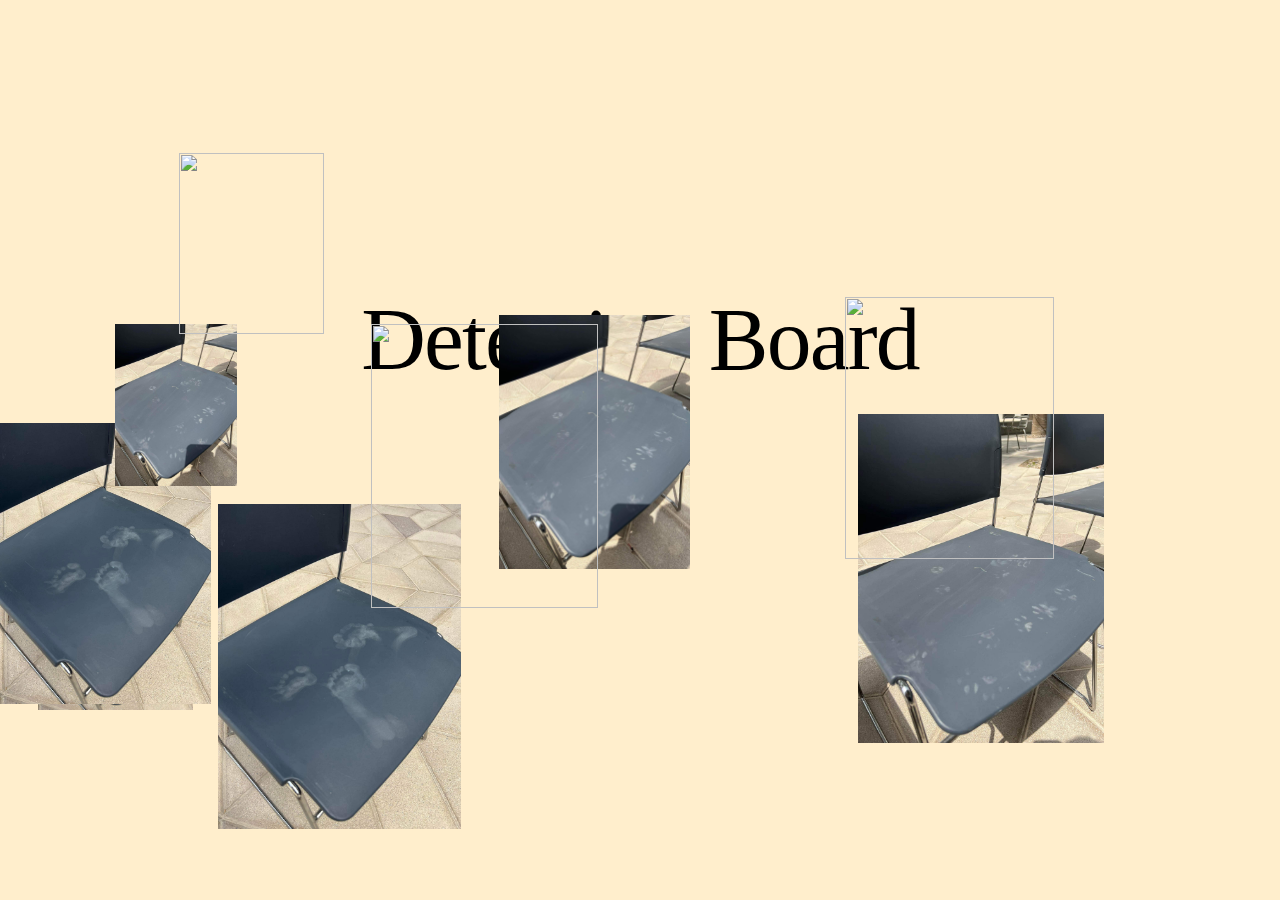
==== detectiveBoard/index.html @ c14a064b "detective board" ====
<!DOCTYPE html>
<html lang="en">

<head>
  <meta charset="UTF-8">
  <title>CodePen - Interactive Mood Board</title>
  <meta name="pinterest" content="nopin" />
  <meta name="viewport" content="width=device-width, initial-scale=1.0, maximum-scale=1.0, user-scalable=no" />
  <link rel="stylesheet" href="https://cdnjs.cloudflare.com/ajax/libs/normalize/5.0.0/normalize.min.css">
  <link rel='stylesheet' href='https://cdnjs.cloudflare.com/ajax/libs/twitter-bootstrap/3.3.7/css/bootstrap.min.css'>
  <link rel='stylesheet' href='https://cdnjs.cloudflare.com/ajax/libs/jqueryui/1.12.0/jquery-ui.css'>
  <link rel='stylesheet' href='https://cdnjs.cloudflare.com/ajax/libs/jqueryui/1.12.0/jquery-ui.theme.css'>
  <link rel="stylesheet" href="./style.css">

</head>

<body>
  <!-- partial:index.partial.html -->

  <body>

    <main class="page">
      <div class="row">
        <div class="col-md-12">
          <div class="mood-board">
            <div class="title">
              <h1 class="align-center">Detective Board</h1>
            </div>
            <!-- Start of Mood Board Bg -->
            <div id="background" class="images">

              <div class="draggable resizeable element">
                <img src="./images/detBoardHuman.JPG" alt="" />
              </div>
              <div class="draggable resizeable element">
                <img src="./images/detBoardHuman.JPG" alt="" />
              </div>
              <div class="draggable resizeable element">
                <img src="./images/detBoardHuman.JPG" alt="" />
              </div>
              <div class="draggable resizeable element">
                <img src="./images/detBoardPaw1.JPG" alt="" />
              </div>
              <div class="draggable resizeable element">
                <img src="./images/detBoardPaw2.JPG" alt="" />
              </div>
              <div class="draggable resizeable element">
                <img src="./images/detBoardPaw2.JPG" alt="" />
              </div>
              <div class="draggable resizeable element">
                <img src="https://picsum.photos/200/300" alt="" />
              </div>
              <div class="draggable resizeable element">
                <img src="https://picsum.photos/200/300" alt="" />
              </div>
              <div class="draggable resizeable element">
                <img src="https://picsum.photos/200/300" alt="" />
              </div>

            </div>
            <!-- Mood board Bg ends -->

          </div>
        </div>
      </div>
    </main>

  </body>
  <!-- partial -->
  <script src='https://cdnjs.cloudflare.com/ajax/libs/jquery/3.1.0/jquery.min.js'></script>
  <script src='https://cdnjs.cloudflare.com/ajax/libs/jqueryui/1.12.0/jquery-ui.min.js'></script>
  <script src='https://kseniaksenia.squarespace.com/s/jqueryuitouch-punchmin.js'></script>
  <script src="./script.js"></script>

</body>

</html>
---- detectiveBoard/style.css ----
/*
==============================================
Fonts Installation
==============================================
*/
@import 'https://fonts.googleapis.com/css?family=Droid+Serif';
@font-face {
  font-family: "Bodoni";
  src: url("//static1.squarespace.com/static/543870a5e4b0a877b5a652d9/t/57dad241414fb5d694751ab7/1473958465275/BodoniFLF-Roman.ttf");
  font-weight: normal;
  font-style: normal;
}
@font-face {
  font-family: "Bodoni Bold";
  src: url("//static1.squarespace.com/static/543870a5e4b0a877b5a652d9/t/57dad236414fb5d694751a44/1473958454896/BodoniFLF-Bold.ttf");
  font-weight: bold;
  font-style: normal;
}
@font-face {
  font-family: "Bodoni Italic";
  src: url("//static1.squarespace.com/static/543870a5e4b0a877b5a652d9/t/57dad23b414fb5d694751a73/1473958460144/BodoniFLF-Italic.ttf");
  font-weight: normal;
  font-style: italic;
}
@font-face {
  font-family: "Bodoni Bold Italic";
  src: url("//static1.squarespace.com/static/543870a5e4b0a877b5a652d9/t/57dad231414fb5d694751a13/1473958449544/BodoniFLF-BoldItalic.ttf");
  font-weight: bold;
  font-style: italic;
}
/*
==============================================
Variables
==============================================
*/
/*
==============================================
Mixins
==============================================
*/
/*
==============================================
Overall styles
==============================================
*/
.align-center {
  text-align: center;
}

h1 {
  font-family: "Bodoni Bold", Garamond, "Times New Roman", serif;
  font-size: 7vw;
  color: #000;
  letter-spacing: -0.02em;
}

p {
  font-family: "Bodoni Italic", Garamond, "Times New Roman", serif;
  font-size: 0.8em;
  font-style: italic;
  padding-top: 0.5em;
  letter-spacing: 0.09em;
}

.description {
  display: none;
}

.mood-board {
  width: 100%;
  height: 100vh;
  background: #ffeecc;
  position: relative;
}
.mood-board .title {
  position: absolute;
  top: 0;
  bottom: 0;
  left: 0;
  right: 0;
  margin: auto;
  width: 100%;
  height: 40vh;
}
.mood-board .images {
  position: absolute;
  top: 0;
  bottom: auto;
  left: 0;
  right: auto;
  margin: auto;
  width: 100%;
  height: 100%;
  max-height: 100%;
  overflow: hidden;
}
.mood-board .element {
  position: absolute;
  z-index: 0;
}
.mood-board .element:hover .description {
  display: block;
}
.mood-board .element img {
  width: 100%;
  height: 100%;
}
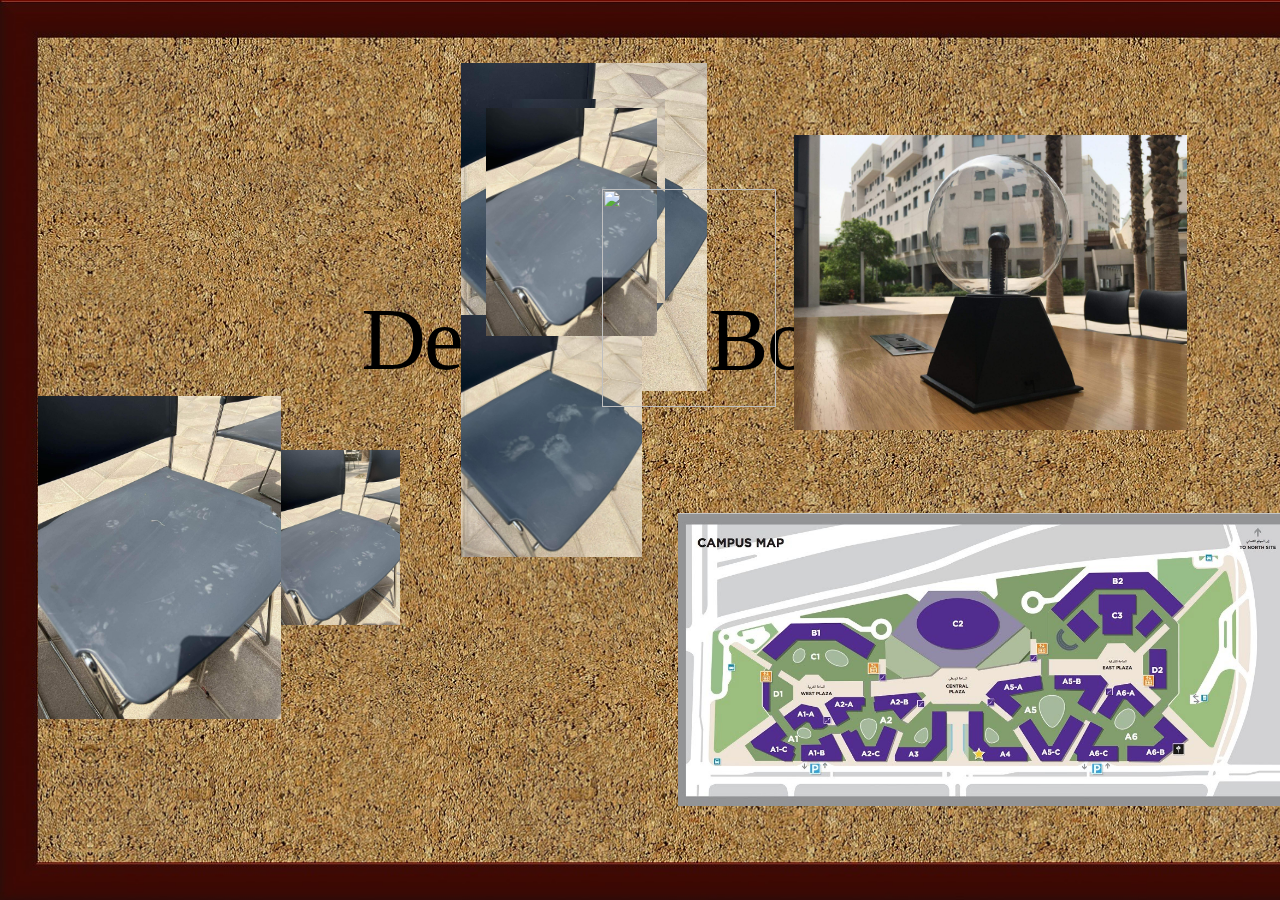
==== commit 5e23bac7: "relevant pages" ====
--- a/detectiveBoard/index.html
+++ b/detectiveBoard/index.html
@@ -3,7 +3,7 @@
 
 <head>
   <meta charset="UTF-8">
-  <title>CodePen - Interactive Mood Board</title>
+  <title>Detective Board</title>
   <meta name="pinterest" content="nopin" />
   <meta name="viewport" content="width=device-width, initial-scale=1.0, maximum-scale=1.0, user-scalable=no" />
   <link rel="stylesheet" href="https://cdnjs.cloudflare.com/ajax/libs/normalize/5.0.0/normalize.min.css">
@@ -48,10 +48,10 @@
                 <img src="./images/detBoardPaw2.JPG" alt="" />
               </div>
               <div class="draggable resizeable element">
-                <img src="https://picsum.photos/200/300" alt="" />
+                <img src="./images/detBoardTrophy.jpeg" alt="" />
               </div>
               <div class="draggable resizeable element">
-                <img src="https://picsum.photos/200/300" alt="" />
+                <img src="./images/detBoardCampusMap.jpeg" alt="" />
               </div>
               <div class="draggable resizeable element">
                 <img src="https://picsum.photos/200/300" alt="" />
--- a/detectiveBoard/style.css
+++ b/detectiveBoard/style.css
@@ -69,7 +69,8 @@
 .mood-board {
   width: 100%;
   height: 100vh;
-  background: #ffeecc;
+  background: url(./images/background.jpg);
+  background-size: cover;
   position: relative;
 }
 .mood-board .title {
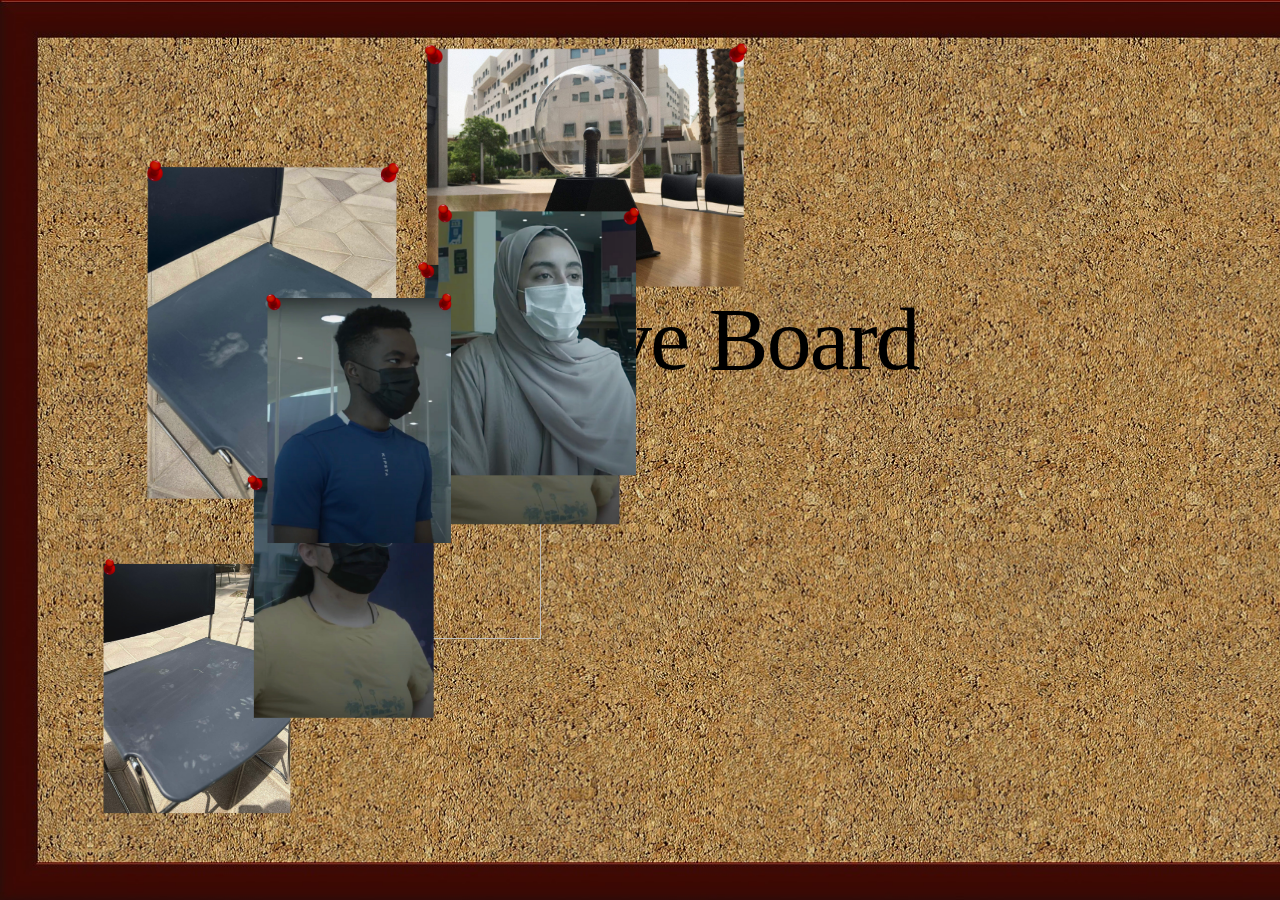
==== commit bbb0919e: "minor changes" ====
--- a/detectiveBoard/index.html
+++ b/detectiveBoard/index.html
@@ -11,6 +11,7 @@
   <link rel='stylesheet' href='https://cdnjs.cloudflare.com/ajax/libs/jqueryui/1.12.0/jquery-ui.css'>
   <link rel='stylesheet' href='https://cdnjs.cloudflare.com/ajax/libs/jqueryui/1.12.0/jquery-ui.theme.css'>
   <link rel="stylesheet" href="./style.css">
+
 
 </head>
 
@@ -30,39 +31,38 @@
             <div id="background" class="images">
 
               <div class="draggable resizeable element">
-                <img src="./images/detBoardHuman.JPG" alt="" />
+                <img src="./images/1.png" alt="" />
               </div>
               <div class="draggable resizeable element">
-                <img src="./images/detBoardHuman.JPG" alt="" />
+                <img src="./images/2.png" alt="" />
               </div>
               <div class="draggable resizeable element">
-                <img src="./images/detBoardHuman.JPG" alt="" />
+                <img src="./images/3.png" alt="" />
               </div>
               <div class="draggable resizeable element">
-                <img src="./images/detBoardPaw1.JPG" alt="" />
+                <img src="./images/4.png" alt="" />
               </div>
               <div class="draggable resizeable element">
-                <img src="./images/detBoardPaw2.JPG" alt="" />
+                <img src="./images/5.png" alt="" />
               </div>
               <div class="draggable resizeable element">
-                <img src="./images/detBoardPaw2.JPG" alt="" />
+                <img src="./images/5.png" alt="" />
               </div>
               <div class="draggable resizeable element">
-                <img src="./images/detBoardTrophy.jpeg" alt="" />
+                <img src="./images/7.png" alt="" />
               </div>
               <div class="draggable resizeable element">
-                <img src="./images/detBoardCampusMap.jpeg" alt="" />
-              </div>
-              <div class="draggable resizeable element">
-                <img src="https://picsum.photos/200/300" alt="" />
+                <img src="./images/8.png" alt="" />
               </div>
 
             </div>
-            <!-- Mood board Bg ends -->
+
+
 
           </div>
         </div>
       </div>
+      <div class="next"> </div>
     </main>
 
   </body>
@@ -70,7 +70,7 @@
   <script src='https://cdnjs.cloudflare.com/ajax/libs/jquery/3.1.0/jquery.min.js'></script>
   <script src='https://cdnjs.cloudflare.com/ajax/libs/jqueryui/1.12.0/jquery-ui.min.js'></script>
   <script src='https://kseniaksenia.squarespace.com/s/jqueryuitouch-punchmin.js'></script>
-  <script src="./script.js"></script>
+  <script src="./script.js" defer></script>
 
 </body>
 
--- a/detectiveBoard/style.css
+++ b/detectiveBoard/style.css
@@ -105,4 +105,23 @@
 .mood-board .element img {
   width: 100%;
   height: 100%;
+}
+
+.next {
+  position: absolute;
+  right: 10px;
+  top: 90vh;
+  width:100px;
+  height:30px;
+  display: hidden;
+}
+.next:before {
+  content: "";
+  background: #57068c;
+  width:15px;
+  clip-path: polygon(0 10px,calc(100% - 15px) 10px,calc(100% - 15px) 0,100% 50%,calc(100% - 15px) 100%,calc(100% - 15px) calc(100% - 10px),0 calc(100% - 10px));
+  animation: next 1s infinite linear;
+}
+@keyframes next {
+  90%,100%{flex-grow: 1}
 }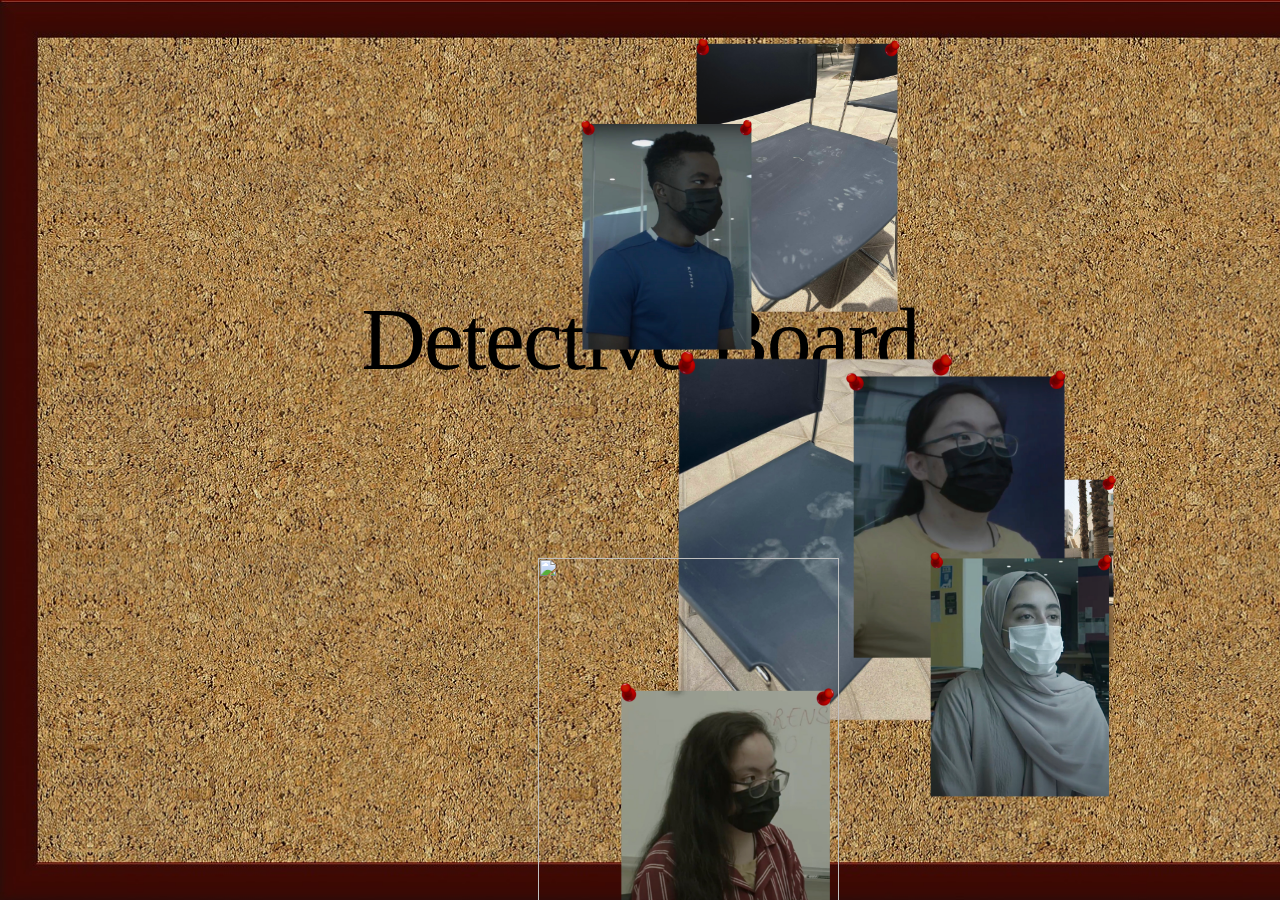
==== commit 0ded62ed: "Update links" ====
--- a/detectiveBoard/index.html
+++ b/detectiveBoard/index.html
@@ -46,7 +46,7 @@
                 <img src="./images/5.png" alt="" />
               </div>
               <div class="draggable resizeable element">
-                <img src="./images/5.png" alt="" />
+                <img src="./images/6.png" alt="" />
               </div>
               <div class="draggable resizeable element">
                 <img src="./images/7.png" alt="" />
